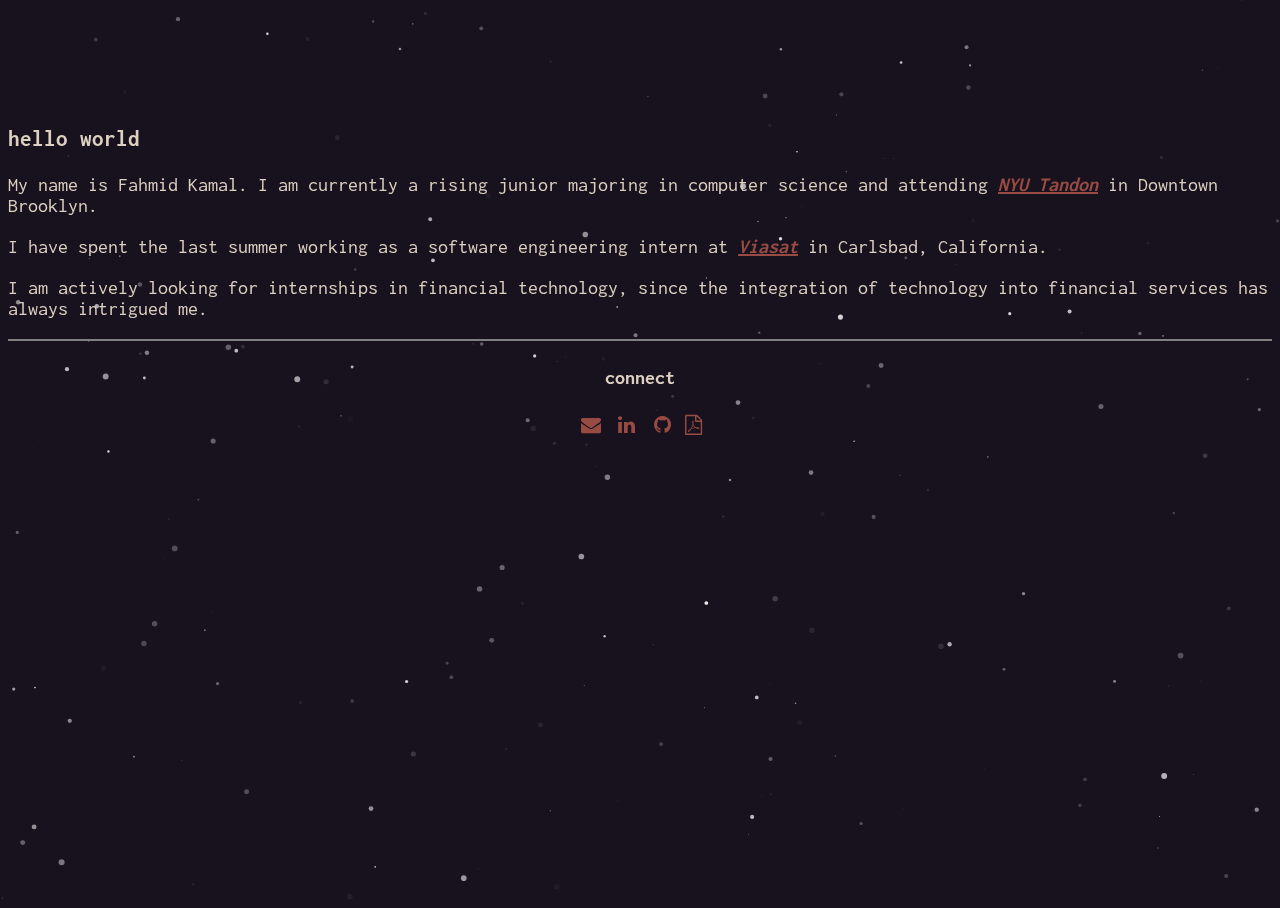
==== index.html @ b546a276 "Post summer internship update" ====
<!DOCTYPE html>
<html lang="en" dir="ltr">
<head>
    <!-- Required meta tags -->
    <meta charset="utf-8">
    <meta name="viewport" content="width=device-width, initial-scale=1, shrink-to-fit=no">
    <!-- Bootstrap CSS -->
    <link rel="stylesheet" href="https://stackpath.bootstrapcdn.com/bootstrap/4.1.3/css/bootstrap.min.css" integrity="sha384-MCw98/SFnGE8fJT3GXwEOngsV7Zt27NXFoaoApmYm81iuXoPkFOJwJ8ERdknLPMO" crossorigin="anonymous">
    <title>kamal</title>
    <!-- Font Awesome -->
    <link rel="stylesheet" href="https://cdnjs.cloudflare.com/ajax/libs/font-awesome/4.7.0/css/font-awesome.min.css">
    <!-- Google Fonts -->
    <link href="https://fonts.googleapis.com/css?family=Inconsolata" rel="stylesheet">
    <!-- ICON -->
    <link rel="icon" href="css/dino.ico">
    <!-- My Style Sheet -->
    <link rel="stylesheet" type="text/css" href="css/main.css">
</head>
  <body>
    <div id="particles-js"></div>
    <div class="container col-lg-6" id="landing">
      <div class="container">
        <h3> hello world</h3>
        <p> My name is Fahmid Kamal. I am currently a rising junior majoring in computer science and attending
        <strong> <em> <a  class="link" target="_blank" href="https://engineering.nyu.edu/">NYU Tandon</a> </em> </strong>
        in Downtown Brooklyn. </p>
        <p> I have spent the last summer working as a software engineering intern at
          <strong> <em> <a class="link" target="_blank "href="https://www.viasat.com/">Viasat</a> </em> </strong>
        in Carlsbad, California.</p>
        <p> I am actively looking for internships in financial technology, since the integration of technology into financial services has always intrigued me.  </p>
      </div>
      <hr>
      <div class="container" id="connect-links">
        <h4>connect</h4>
        <a class="link" href="mailto:fk786@nyu.edu" target="_blank" class="btn-email"><i class="fa fa-envelope fa-fw"></i></a>
        <a class="link" href="https://www.linkedin.com/in/fahmid-kamal-9a4828170/"  target="_blank" class="btn-linkedin"><i class="fa fa-linkedin fa-fw"></i></a>
        <a class="link" href="https://github.com/fk721/"  target="_blank" class="btn-github"><i class="fa fa-github fa-fw"></i></a>
        <a class="link" href="fahmid-kamal-resume.pdf"  target="_blank" class="btn-resume"><i class="fa fa-file-pdf-o"></i></a>
      </div>
    </div>

    <!-- Particles JS -->
    <script type="text/javascript" src="js/lib/particles.min.js"></script>
    <script type="text/javascript" src="js/lib/app.js"></script>
  </body>
</html>
---- css/main.css ----
/* BEGIN PARTICLES JS DEFINTIONS */
body,
html {
    height: 100%
}

#particles-js canvas {
    display: block;
    vertical-align: bottom;
    -webkit-transform: scale(1);
    -ms-transform: scale(1);
    transform: scale(1);
    opacity: 1;
    -webkit-transition: opacity .8s ease, -webkit-transform 1.4s ease;
    transition: opacity .8s ease, transform 1.4s ease
}

#particles-js {
    width: 100%;
    height: 100%;
    position: fixed;
    z-index: -10;
    top: 0;
    left: 0
}

/* END PARTICLES JS DEFINTIONS */

body {
  background: #18121e;
  color: #dcd0c0;
  font-family: 'Inconsolata', monospace;
  font-size: 20px;
  overflow-y: hidden;
}

a:active, a:hover {
  color: #eac67a;
  text-decoration: none;
}

a {
  color: #984b43;
}

#landing {
  padding-top: 7.5%;
}

#connect-links {
  text-align: center;
}

#connect-links a{
  font-size: 20px;
  transition: font-size 1s ease;
}

#connect-links a:hover {
  font-size: 25px;
}

#connect-links {
  padding-bottom: 20%;
}

hr {
  -moz-border-bottom-colors: none;
  -moz-border-image: none;
  -moz-border-left-colors: none;
  -moz-border-right-colors: none;
  -moz-border-top-colors: none;
  border-color: #EEEEEE -moz-use-text-color #FFFFFF;
  border-style: solid none;
  border-width: 1px 0;
  margin: 18px 0;
}
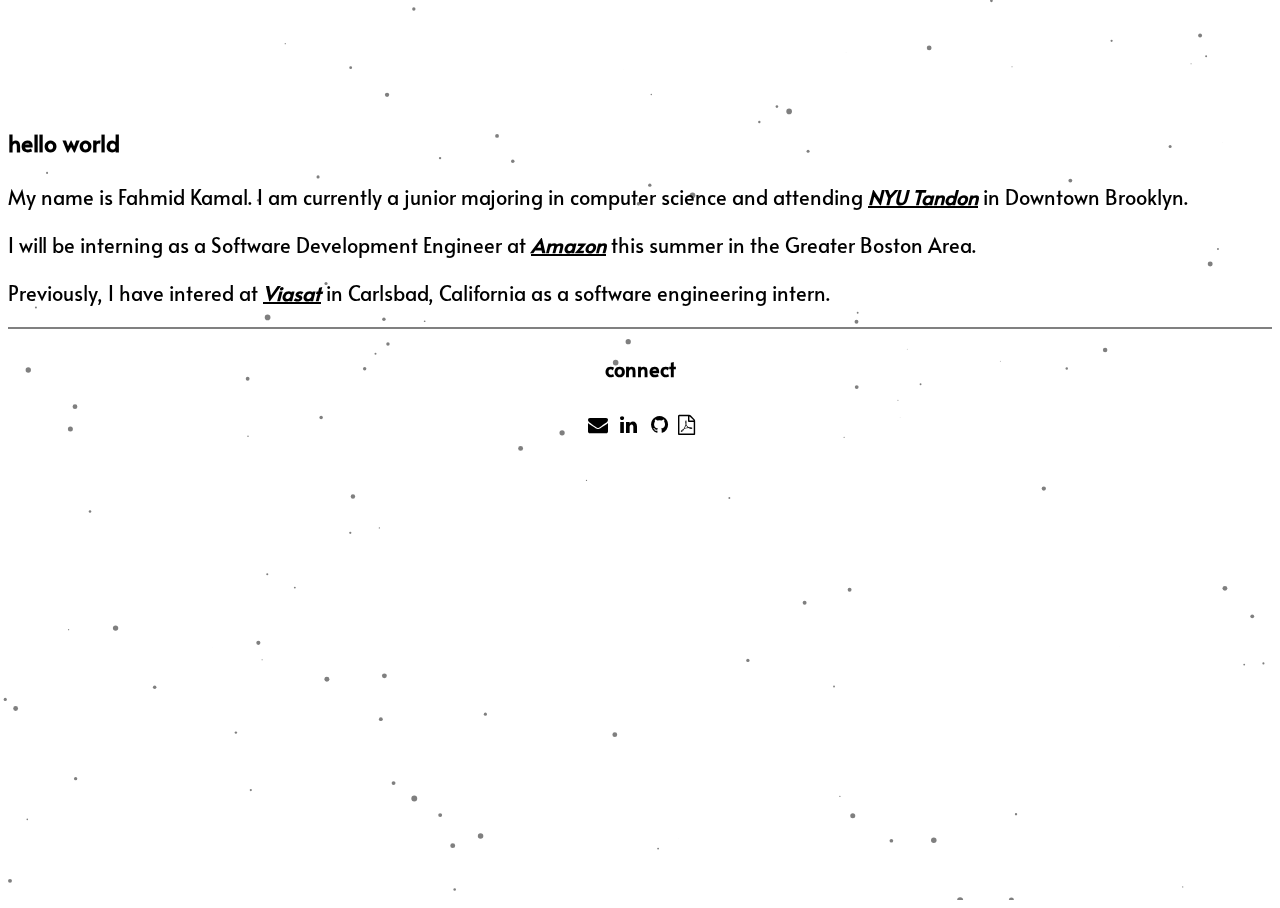
==== commit a0612f5c: "Update experience" ====
--- a/index.html
+++ b/index.html
@@ -10,9 +10,9 @@
     <!-- Font Awesome -->
     <link rel="stylesheet" href="https://cdnjs.cloudflare.com/ajax/libs/font-awesome/4.7.0/css/font-awesome.min.css">
     <!-- Google Fonts -->
-    <link href="https://fonts.googleapis.com/css?family=Inconsolata" rel="stylesheet">
+    <link href="https://fonts.googleapis.com/css?family=Alata&display=swap" rel="stylesheet">
     <!-- ICON -->
-    <link rel="icon" href="css/dino.ico">
+    <link rel="icon" href="css/fast.ico">
     <!-- My Style Sheet -->
     <link rel="stylesheet" type="text/css" href="css/main.css">
 </head>
@@ -21,13 +21,13 @@
     <div class="container col-lg-6" id="landing">
       <div class="container">
         <h3> hello world</h3>
-        <p> My name is Fahmid Kamal. I am currently a rising junior majoring in computer science and attending
+        <p> My name is Fahmid Kamal. I am currently a junior majoring in computer science and attending
         <strong> <em> <a  class="link" target="_blank" href="https://engineering.nyu.edu/">NYU Tandon</a> </em> </strong>
         in Downtown Brooklyn. </p>
-        <p> I have spent the last summer working as a software engineering intern at
+        <p> I will be interning as a Software Development Engineer at  <strong> <em> <a class="link" target="_blank "href="https://www.aboutamazon.com/our-company">Amazon</a> </em> </strong> this summer in the Greater Boston Area.  </p>
+        <p> Previously, I have intered at
           <strong> <em> <a class="link" target="_blank "href="https://www.viasat.com/">Viasat</a> </em> </strong>
-        in Carlsbad, California.</p>
-        <p> I am actively looking for internships in financial technology, since the integration of technology into financial services has always intrigued me.  </p>
+        in Carlsbad, California as a software engineering intern. </p>
       </div>
       <hr>
       <div class="container" id="connect-links">
--- a/css/main.css
+++ b/css/main.css
@@ -27,20 +27,20 @@
 /* END PARTICLES JS DEFINTIONS */
 
 body {
-  background: #18121e;
-  color: #dcd0c0;
-  font-family: 'Inconsolata', monospace;
+  background: #ffffff;
+  color: #000000;
+  font-family: 'Alata', sans-serif;
   font-size: 20px;
   overflow-y: hidden;
 }
 
 a:active, a:hover {
-  color: #eac67a;
+  color: #00000070;
   text-decoration: none;
 }
 
 a {
-  color: #984b43;
+  color: #000000;
 }
 
 #landing {
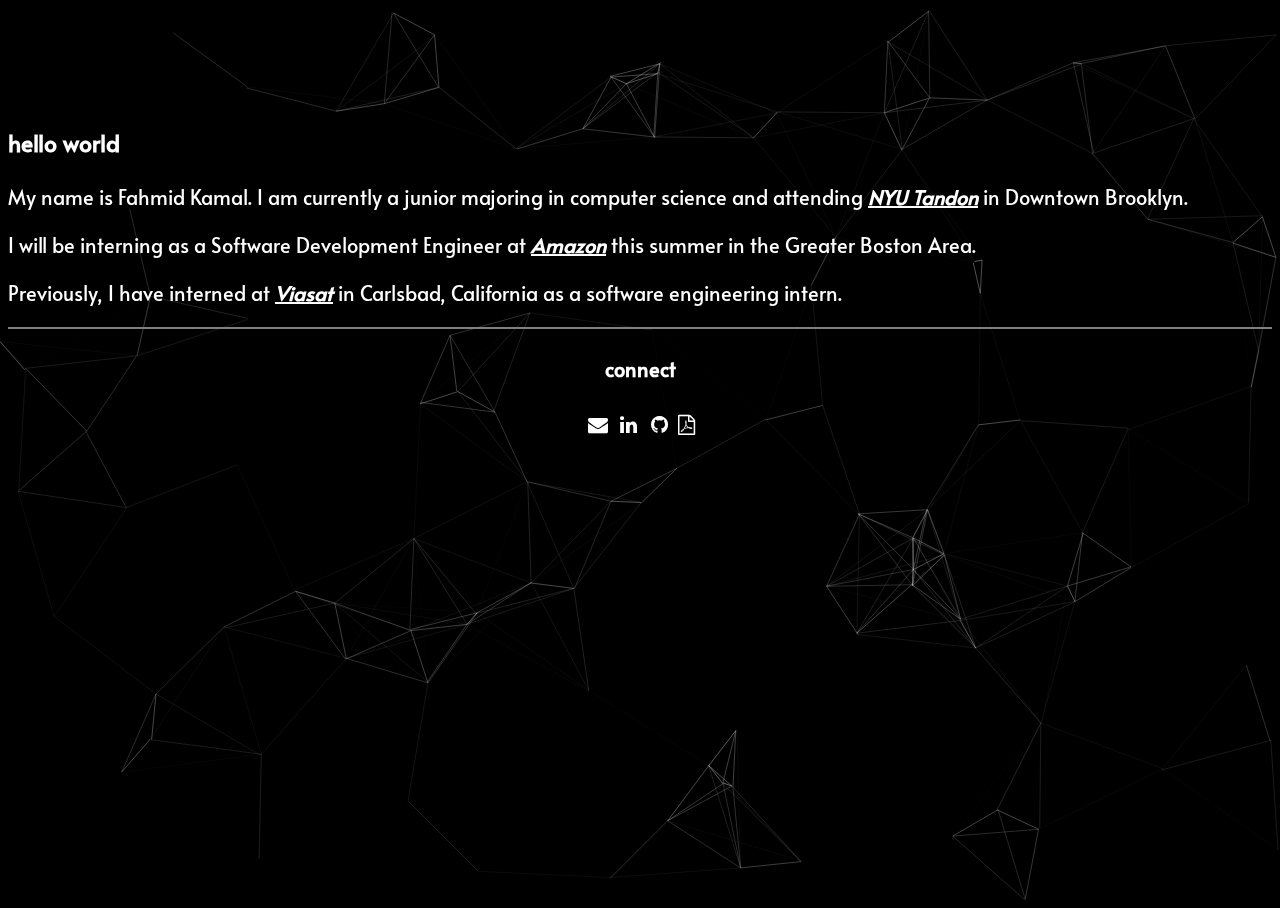
==== commit 4f9dd637: "Fix typo" ====
--- a/index.html
+++ b/index.html
@@ -25,7 +25,7 @@
         <strong> <em> <a  class="link" target="_blank" href="https://engineering.nyu.edu/">NYU Tandon</a> </em> </strong>
         in Downtown Brooklyn. </p>
         <p> I will be interning as a Software Development Engineer at  <strong> <em> <a class="link" target="_blank "href="https://www.aboutamazon.com/our-company">Amazon</a> </em> </strong> this summer in the Greater Boston Area.  </p>
-        <p> Previously, I have intered at
+        <p> Previously, I have interned at
           <strong> <em> <a class="link" target="_blank "href="https://www.viasat.com/">Viasat</a> </em> </strong>
         in Carlsbad, California as a software engineering intern. </p>
       </div>
--- a/css/main.css
+++ b/css/main.css
@@ -27,20 +27,20 @@
 /* END PARTICLES JS DEFINTIONS */
 
 body {
-  background: #ffffff;
-  color: #000000;
+  background: #000000;
+  color: #ffffff;
   font-family: 'Alata', sans-serif;
   font-size: 20px;
   overflow-y: hidden;
 }
 
 a:active, a:hover {
-  color: #00000070;
+  color: #778899;
   text-decoration: none;
 }
 
 a {
-  color: #000000;
+  color: #ffffff;
 }
 
 #landing {
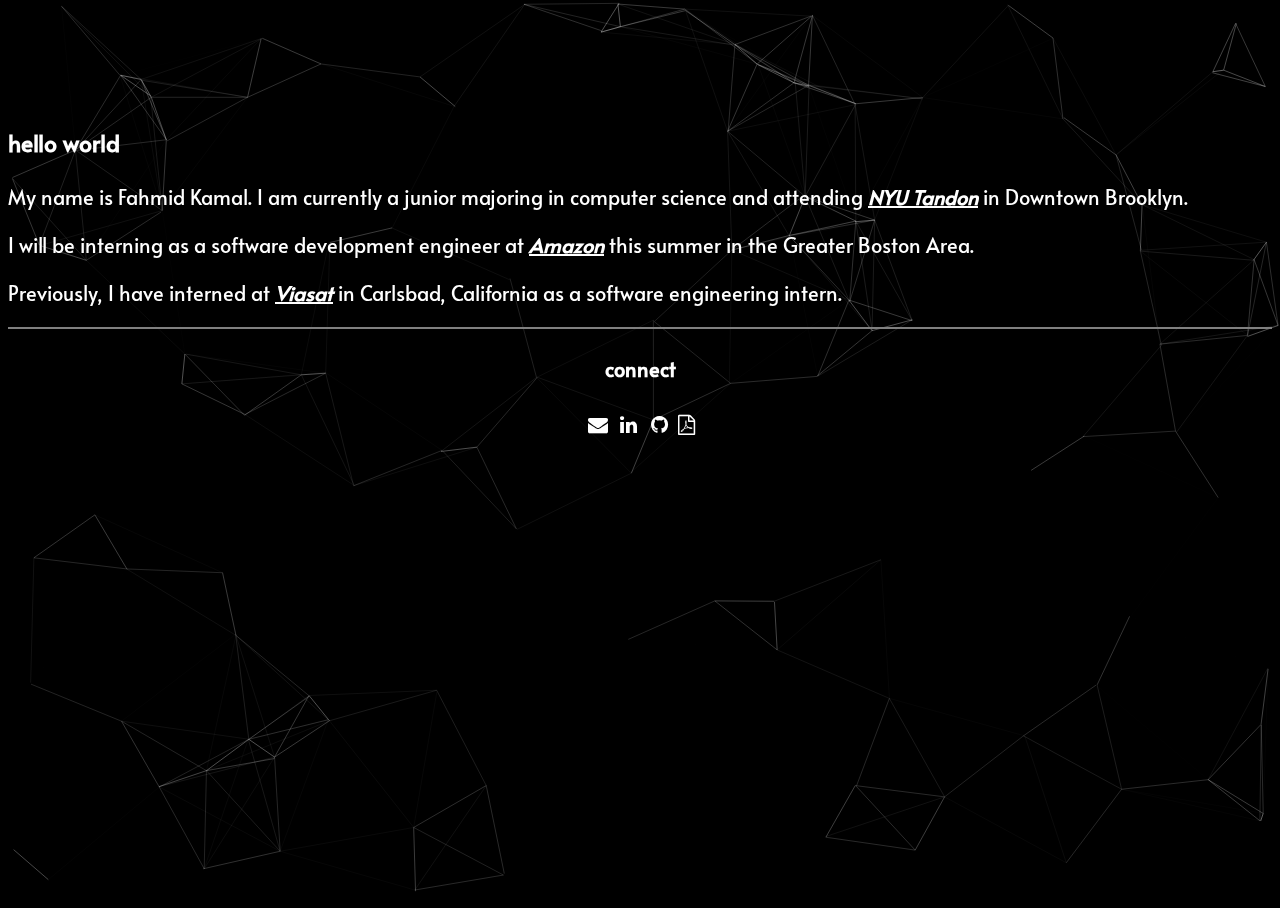
==== commit 911f3744: "Fix typo" ====
--- a/index.html
+++ b/index.html
@@ -24,7 +24,7 @@
         <p> My name is Fahmid Kamal. I am currently a junior majoring in computer science and attending
         <strong> <em> <a  class="link" target="_blank" href="https://engineering.nyu.edu/">NYU Tandon</a> </em> </strong>
         in Downtown Brooklyn. </p>
-        <p> I will be interning as a Software Development Engineer at  <strong> <em> <a class="link" target="_blank "href="https://www.aboutamazon.com/our-company">Amazon</a> </em> </strong> this summer in the Greater Boston Area.  </p>
+        <p> I will be interning as a software development engineer at  <strong> <em> <a class="link" target="_blank "href="https://www.aboutamazon.com/our-company">Amazon</a> </em> </strong> this summer in the Greater Boston Area.  </p>
         <p> Previously, I have interned at
           <strong> <em> <a class="link" target="_blank "href="https://www.viasat.com/">Viasat</a> </em> </strong>
         in Carlsbad, California as a software engineering intern. </p>
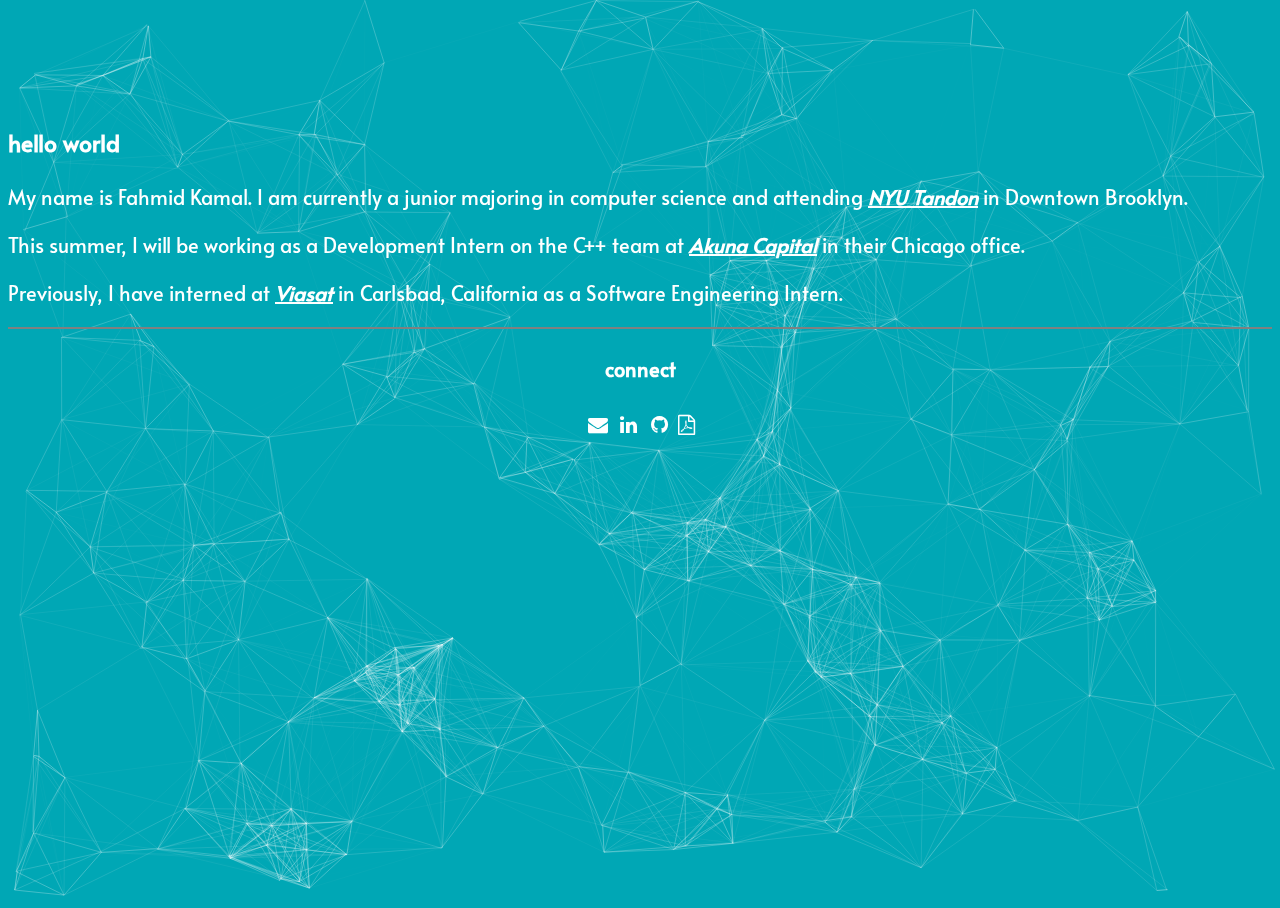
==== commit 50555fe9: "Update Akuna" ====
--- a/index.html
+++ b/index.html
@@ -12,7 +12,7 @@
     <!-- Google Fonts -->
     <link href="https://fonts.googleapis.com/css?family=Alata&display=swap" rel="stylesheet">
     <!-- ICON -->
-    <link rel="icon" href="css/fast.ico">
+    <link rel="icon" href="css/fire.ico">
     <!-- My Style Sheet -->
     <link rel="stylesheet" type="text/css" href="css/main.css">
 </head>
@@ -24,10 +24,10 @@
         <p> My name is Fahmid Kamal. I am currently a junior majoring in computer science and attending
         <strong> <em> <a  class="link" target="_blank" href="https://engineering.nyu.edu/">NYU Tandon</a> </em> </strong>
         in Downtown Brooklyn. </p>
-        <p> I will be interning as a software development engineer at  <strong> <em> <a class="link" target="_blank "href="https://www.aboutamazon.com/our-company">Amazon</a> </em> </strong> this summer in the Greater Boston Area.  </p>
+        <p> This summer, I will be working as a Development Intern on the C++ team at <strong> <em> <a class="link" target="_blank "href="https://akunacapital.com/">Akuna Capital</a> </em> </strong> in their Chicago office.  </p>
         <p> Previously, I have interned at
           <strong> <em> <a class="link" target="_blank "href="https://www.viasat.com/">Viasat</a> </em> </strong>
-        in Carlsbad, California as a software engineering intern. </p>
+        in Carlsbad, California as a Software Engineering Intern. </p>
       </div>
       <hr>
       <div class="container" id="connect-links">
--- a/css/main.css
+++ b/css/main.css
@@ -27,7 +27,7 @@
 /* END PARTICLES JS DEFINTIONS */
 
 body {
-  background: #000000;
+  background: #00a7b5;
   color: #ffffff;
   font-family: 'Alata', sans-serif;
   font-size: 20px;
@@ -35,7 +35,7 @@
 }
 
 a:active, a:hover {
-  color: #778899;
+  color: #0b2d72;
   text-decoration: none;
 }
 
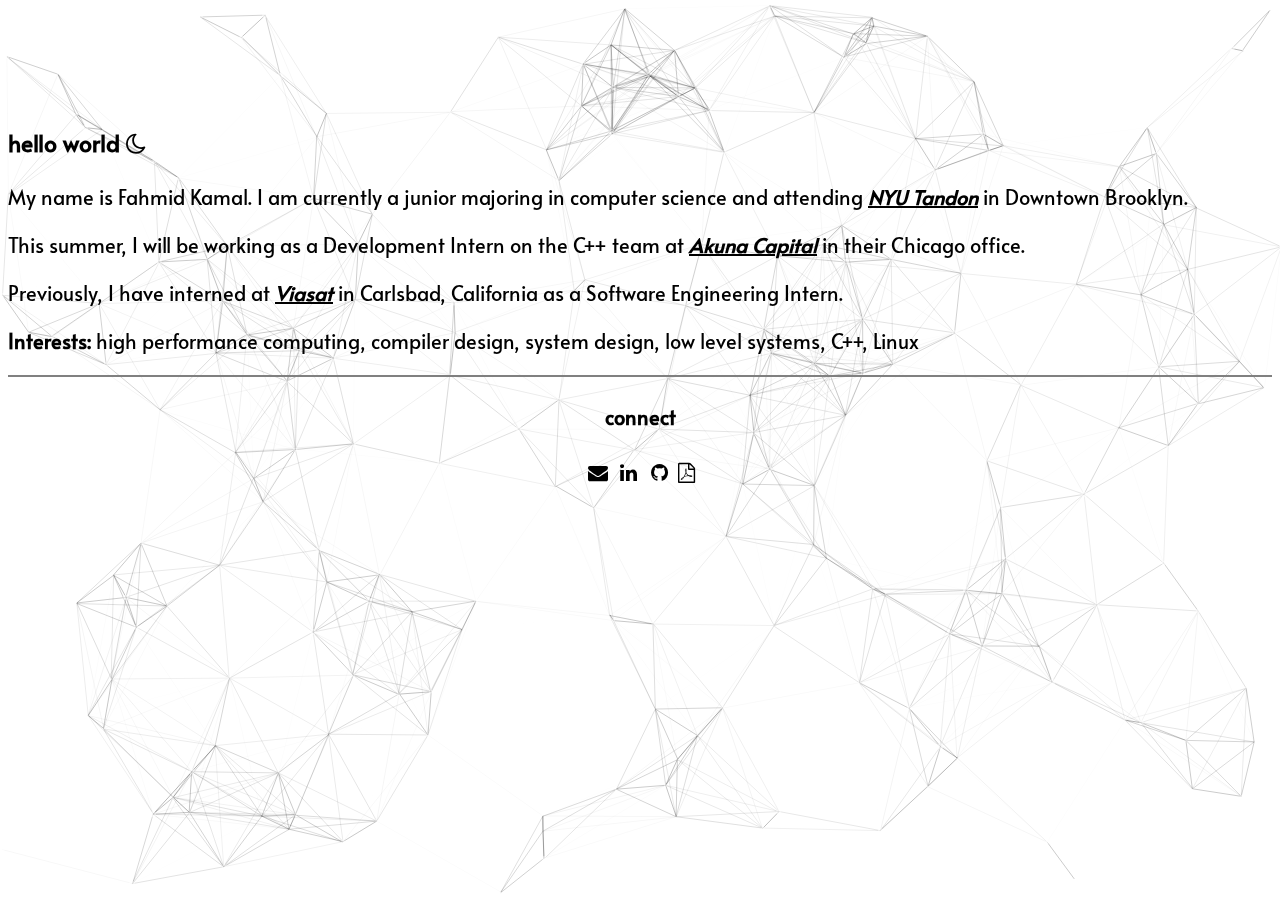
==== commit 884c34d5: "Add script" ====
--- a/index.html
+++ b/index.html
@@ -15,12 +15,14 @@
     <link rel="icon" href="css/fire.ico">
     <!-- My Style Sheet -->
     <link rel="stylesheet" type="text/css" href="css/main.css">
+     <!-- My Script -->
+     <script type="text/javascript" src="js/lib/main.js"></script>
 </head>
   <body>
     <div id="particles-js"></div>
     <div class="container col-lg-6" id="landing">
       <div class="container">
-        <h3> hello world</h3>
+        <h3> hello world  <i id="moonIcon" class="ml-2 fa fa-moon-o" onclick="switchStyles()"></i> <i id="sunIcon" class="ml-2 fa fa-sun-o"  onclick="switchStyles()" style="display:none"></i> </h3>
         <p> My name is Fahmid Kamal. I am currently a junior majoring in computer science and attending
         <strong> <em> <a  class="link" target="_blank" href="https://engineering.nyu.edu/">NYU Tandon</a> </em> </strong>
         in Downtown Brooklyn. </p>
@@ -28,6 +30,7 @@
         <p> Previously, I have interned at
           <strong> <em> <a class="link" target="_blank "href="https://www.viasat.com/">Viasat</a> </em> </strong>
         in Carlsbad, California as a Software Engineering Intern. </p>
+        <p> <strong>Interests:</strong> high performance computing, compiler design, system design, low level systems, C++, Linux </p>
       </div>
       <hr>
       <div class="container" id="connect-links">
--- a/css/main.css
+++ b/css/main.css
@@ -27,20 +27,20 @@
 /* END PARTICLES JS DEFINTIONS */
 
 body {
-  background: #00a7b5;
-  color: #ffffff;
+  background: #ffffff;
+  color: #000000;
   font-family: 'Alata', sans-serif;
   font-size: 20px;
   overflow-y: hidden;
 }
 
 a:active, a:hover {
-  color: #0b2d72;
+  color: #a9aaba;
   text-decoration: none;
 }
 
 a {
-  color: #ffffff;
+  color: #000000;
 }
 
 #landing {
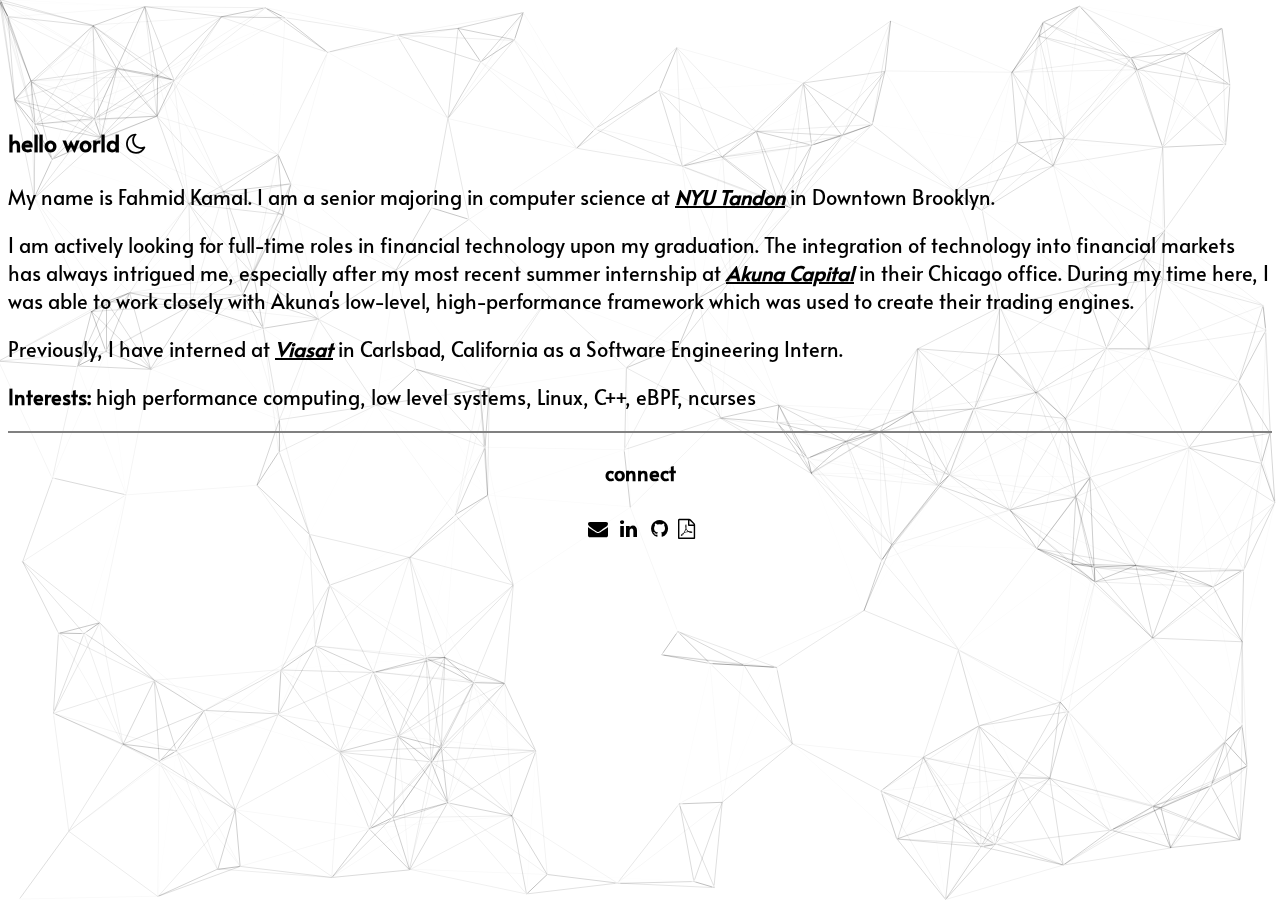
==== commit 7cb42956: "Add post-Akuna changes" ====
--- a/index.html
+++ b/index.html
@@ -23,20 +23,20 @@
     <div class="container col-lg-6" id="landing">
       <div class="container">
         <h3> hello world  <i id="moonIcon" class="ml-2 fa fa-moon-o" onclick="switchStyles()"></i> <i id="sunIcon" class="ml-2 fa fa-sun-o"  onclick="switchStyles()" style="display:none"></i> </h3>
-        <p> My name is Fahmid Kamal. I am currently a junior majoring in computer science and attending
+        <p> My name is Fahmid Kamal. I am a senior majoring in computer science at
         <strong> <em> <a  class="link" target="_blank" href="https://engineering.nyu.edu/">NYU Tandon</a> </em> </strong>
-        in Downtown Brooklyn. </p>
-        <p> This summer, I will be working as a Development Intern on the C++ team at <strong> <em> <a class="link" target="_blank "href="https://akunacapital.com/">Akuna Capital</a> </em> </strong> in their Chicago office.  </p>
+        in Downtown Brooklyn.</p>
+        <p> I am actively looking for full-time roles in financial technology upon my graduation. The integration of technology into financial markets has always intrigued me, especially after my most recent summer internship at <strong> <em> <a class="link" target="_blank "href="https://akunacapital.com/">Akuna Capital</a> </em> </strong> in their Chicago office. During my time here, I was able to work closely with Akuna's low-level, high-performance framework which was used to create their trading engines. </p>
         <p> Previously, I have interned at
           <strong> <em> <a class="link" target="_blank "href="https://www.viasat.com/">Viasat</a> </em> </strong>
         in Carlsbad, California as a Software Engineering Intern. </p>
-        <p> <strong>Interests:</strong> high performance computing, compiler design, system design, low level systems, C++, Linux </p>
+        <p> <strong>Interests:</strong> high performance computing, low level systems, Linux, C++, eBPF, ncurses </p>
       </div>
       <hr>
       <div class="container" id="connect-links">
         <h4>connect</h4>
-        <a class="link" href="mailto:fk786@nyu.edu" target="_blank" class="btn-email"><i class="fa fa-envelope fa-fw"></i></a>
-        <a class="link" href="https://www.linkedin.com/in/fahmid-kamal-9a4828170/"  target="_blank" class="btn-linkedin"><i class="fa fa-linkedin fa-fw"></i></a>
+        <a class="link" href="mailto:fahmidkamal.dev@gmail.com" target="_blank" class="btn-email"><i class="fa fa-envelope fa-fw"></i></a>
+        <a class="link" href="https://www.linkedin.com/in/fahmid-kamal/"  target="_blank" class="btn-linkedin"><i class="fa fa-linkedin fa-fw"></i></a>
         <a class="link" href="https://github.com/fk721/"  target="_blank" class="btn-github"><i class="fa fa-github fa-fw"></i></a>
         <a class="link" href="fahmid-kamal-resume.pdf"  target="_blank" class="btn-resume"><i class="fa fa-file-pdf-o"></i></a>
       </div>
--- a/css/main.css
+++ b/css/main.css
@@ -31,7 +31,7 @@
   color: #000000;
   font-family: 'Alata', sans-serif;
   font-size: 20px;
-  overflow-y: hidden;
+  /* overflow-y: hidden; */
 }
 
 a:active, a:hover {
@@ -75,3 +75,7 @@
   border-width: 1px 0;
   margin: 18px 0;
 }
+
+i {
+  cursor: pointer;
+}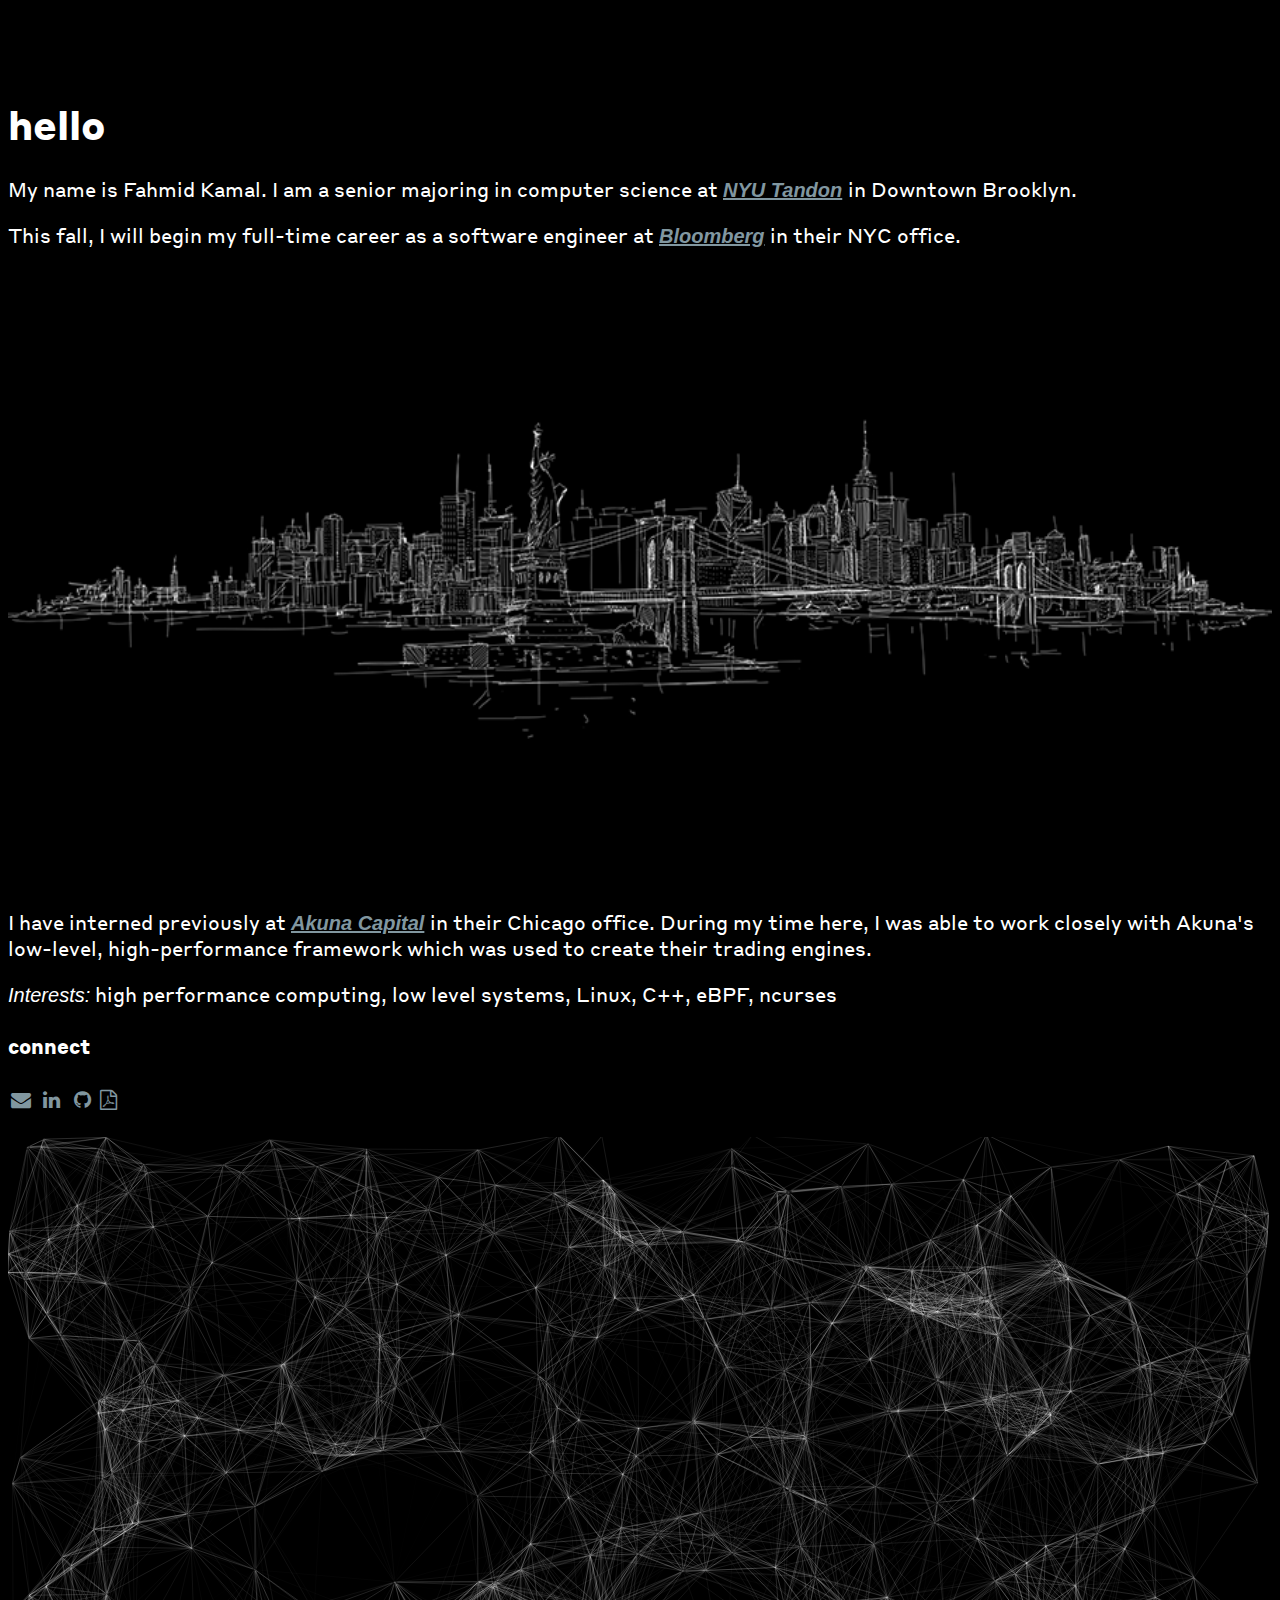
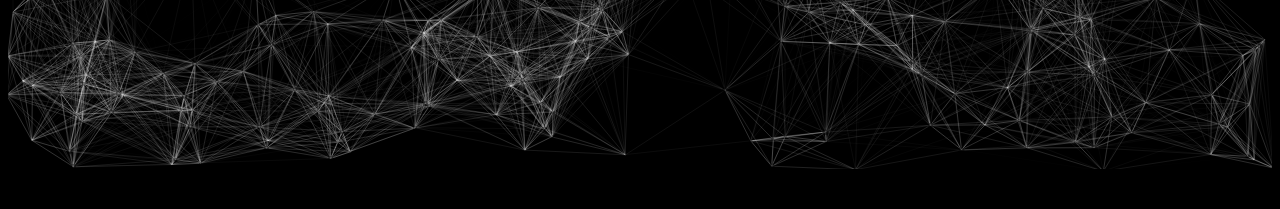
==== commit 217961a2: "Post Bloomberg update" ====
--- a/index.html
+++ b/index.html
@@ -6,42 +6,52 @@
     <meta name="viewport" content="width=device-width, initial-scale=1, shrink-to-fit=no">
     <!-- Bootstrap CSS -->
     <link rel="stylesheet" href="https://stackpath.bootstrapcdn.com/bootstrap/4.1.3/css/bootstrap.min.css" integrity="sha384-MCw98/SFnGE8fJT3GXwEOngsV7Zt27NXFoaoApmYm81iuXoPkFOJwJ8ERdknLPMO" crossorigin="anonymous">
-    <title>kamal</title>
+    <title>FK</title>
     <!-- Font Awesome -->
     <link rel="stylesheet" href="https://cdnjs.cloudflare.com/ajax/libs/font-awesome/4.7.0/css/font-awesome.min.css">
-    <!-- Google Fonts -->
-    <link href="https://fonts.googleapis.com/css?family=Alata&display=swap" rel="stylesheet">
     <!-- ICON -->
-    <link rel="icon" href="css/fire.ico">
+    <link rel="icon" href="css/smile.ico">
     <!-- My Style Sheet -->
     <link rel="stylesheet" type="text/css" href="css/main.css">
-     <!-- My Script -->
-     <script type="text/javascript" src="js/lib/main.js"></script>
 </head>
   <body>
-    <div id="particles-js"></div>
-    <div class="container col-lg-6" id="landing">
-      <div class="container">
-        <h3> hello world  <i id="moonIcon" class="ml-2 fa fa-moon-o" onclick="switchStyles()"></i> <i id="sunIcon" class="ml-2 fa fa-sun-o"  onclick="switchStyles()" style="display:none"></i> </h3>
-        <p> My name is Fahmid Kamal. I am a senior majoring in computer science at
-        <strong> <em> <a  class="link" target="_blank" href="https://engineering.nyu.edu/">NYU Tandon</a> </em> </strong>
-        in Downtown Brooklyn.</p>
-        <p> I am actively looking for full-time roles in financial technology upon my graduation. The integration of technology into financial markets has always intrigued me, especially after my most recent summer internship at <strong> <em> <a class="link" target="_blank "href="https://akunacapital.com/">Akuna Capital</a> </em> </strong> in their Chicago office. During my time here, I was able to work closely with Akuna's low-level, high-performance framework which was used to create their trading engines. </p>
-        <p> Previously, I have interned at
-          <strong> <em> <a class="link" target="_blank "href="https://www.viasat.com/">Viasat</a> </em> </strong>
-        in Carlsbad, California as a Software Engineering Intern. </p>
-        <p> <strong>Interests:</strong> high performance computing, low level systems, Linux, C++, eBPF, ncurses </p>
+    <div class="container" id="main-container">
+      <div class="row">
+        <!-- TOP ROW -->
+        <!-- LEFT -->
+        <div class="col-lg-4">
+          <h1>hello</h1>
+          <p> My name is Fahmid Kamal. I am a senior majoring in computer science at <strong> <em> <a  class="link" target="_blank" href="https://engineering.nyu.edu/">NYU Tandon</a> </em> </strong> in Downtown Brooklyn.</p>
+          <p> This fall, I will begin my full-time career as a software engineer at <strong> <em> <a  class="link" target="_blank" href="https://www.bloomberg.com/company/what-we-do/">Bloomberg</a> </em> </strong> in their NYC office. </p>
+        </div>
+        <!-- RIGHT -->
+        <div class="col-lg-8">
+          <img id="nyc-skyline" src="resources/nyc-skyline-inverted.png" alt="">
+        </div>
       </div>
-      <hr>
-      <div class="container" id="connect-links">
-        <h4>connect</h4>
-        <a class="link" href="mailto:fahmidkamal.dev@gmail.com" target="_blank" class="btn-email"><i class="fa fa-envelope fa-fw"></i></a>
-        <a class="link" href="https://www.linkedin.com/in/fahmid-kamal/"  target="_blank" class="btn-linkedin"><i class="fa fa-linkedin fa-fw"></i></a>
-        <a class="link" href="https://github.com/fk721/"  target="_blank" class="btn-github"><i class="fa fa-github fa-fw"></i></a>
-        <a class="link" href="fahmid-kamal-resume.pdf"  target="_blank" class="btn-resume"><i class="fa fa-file-pdf-o"></i></a>
+      <br>
+      <!-- BOTTOM ROW -->
+      <!-- LEFT -->
+      <div class="row">
+        <div class="col-lg-8 order-lg-2">
+          <p> I have interned previously at <strong> <em> <a class="link" target="_blank "href="https://akunacapital.com/">Akuna Capital</a> </em> </strong> in their Chicago office. During my time here, I was able to work closely with Akuna's low-level, high-performance framework which was used to create their trading engines. </p>
+          <p> <em>Interests:</em> high performance computing, low level systems, Linux, C++, eBPF, ncurses </p>
+          <div id="connect-links">
+            <h4>connect</h6>
+            <a class="link" href="mailto:fahmidkamal.dev@gmail.com" target="_blank" class="btn-email"><i class="fa fa-envelope fa-fw"></i></a>
+            <a class="link" href="https://www.linkedin.com/in/fahmid-kamal/"  target="_blank" class="btn-linkedin"><i class="fa fa-linkedin fa-fw"></i></a>
+            <a class="link" href="https://github.com/fk721/"  target="_blank" class="btn-github"><i class="fa fa-github fa-fw"></i></a>
+            <a class="link" href="resources/fahmid-kamal-resume.pdf"  target="_blank" class="btn-resume"><i class="fa fa-file-pdf-o"></i></a>
+            <br>
+          </div>
+        </div>
+        <!-- RIGHT -->
+        <div class="col-lg-4 order-lg-1">
+          <div id="particles-js"></div>
+        </div>
       </div>
-    </div>
-
+    </div> 
+    <!-- END CONTAINER -->
     <!-- Particles JS -->
     <script type="text/javascript" src="js/lib/particles.min.js"></script>
     <script type="text/javascript" src="js/lib/app.js"></script>
--- a/css/main.css
+++ b/css/main.css
@@ -1,8 +1,52 @@
-/* BEGIN PARTICLES JS DEFINTIONS */
-body,
-html {
-    height: 100%
-}
+/* FONTS */
+@charset "UTF-8";
+@font-face {
+  font-family: 'Styrene';
+  src: url("../fonts/StyreneB-Bold-Web.woff2") format("woff2"), url("../fonts/StyreneB-Bold-Web.woff") format("woff");
+  font-weight: 600;
+  font-style: normal;
+  -webkit-font-feature-settings: 'kern' on, 'liga' off, 'calt' off, 'ss01';
+          font-feature-settings: 'kern' on, 'liga' off, 'calt' off, 'ss01'; }
+@font-face {
+  font-family: 'Styrene';
+  src: url("../fonts/StyreneB-BoldItalic-Web.woff2") format("woff2"), url("../fonts/StyreneB-BoldItalic-Web.woff") format("woff");
+  font-weight: 600;
+  font-style: italic;
+  -webkit-font-feature-settings: 'kern' on, 'liga' off, 'calt' off, 'ss01';
+          font-feature-settings: 'kern' on, 'liga' off, 'calt' off, 'ss01'; }
+@font-face {
+  font-family: 'Styrene';
+  src: url("../fonts/StyreneB-Regular-Web.woff2") format("woff2"), url("../fonts/StyreneB-Regular-Web.woff") format("woff");
+  font-weight: 400;
+  font-style: normal;
+  -webkit-font-feature-settings: 'kern' on, 'liga' off, 'calt' off, 'ss01';
+          font-feature-settings: 'kern' on, 'liga' off, 'calt' off, 'ss01'; }
+@font-face {
+  font-family: 'Styrene';
+  src: url("../fonts/StyreneB-RegularItalic-Web.woff2") format("woff2"), url("../fonts/StyreneB-RegularItalic-Web.woff") format("woff");
+  font-weight: 400;
+  font-style: italic;
+  -webkit-font-feature-settings: 'kern' on, 'liga' off, 'calt' off, 'ss01';
+          font-feature-settings: 'kern' on, 'liga' off, 'calt' off, 'ss01'; }
+* {
+  -webkit-box-sizing: border-box;
+          box-sizing: border-box;
+  -webkit-font-smoothing: antialiased;
+  -moz-font-smooth: antialiased; }
+
+::-moz-selection {
+  background: #030303;
+  color: #fff; }
+
+::selection {
+  background: #030303;
+  color: #fff; }
+
+::-moz-selection {
+  background: #030303;
+  color: #fff; }
+
+/* PARTICLES STUFF */
 
 #particles-js canvas {
     display: block;
@@ -16,22 +60,33 @@
 }
 
 #particles-js {
-    width: 100%;
-    height: 100%;
-    position: fixed;
-    z-index: -10;
-    top: 0;
-    left: 0
+    padding-top: 2%;
 }
 
-/* END PARTICLES JS DEFINTIONS */
+/* END PARTICLES STUFF */
 
 body {
-  background: #ffffff;
-  color: #000000;
-  font-family: 'Alata', sans-serif;
+  background: #000;
+  color: #fff;
+  font-family: "Styrene", sans-serif;
+  -webkit-font-feature-settings: "kern" on, "liga" off, "calt" off, "ss01";
+  font-feature-settings: "kern" on, "liga" off, "calt" off, "ss01";
   font-size: 20px;
   /* overflow-y: hidden; */
+    -webkit-user-select: none;
+       -moz-user-select: none;
+         -o-user-select: none;
+        -ms-user-select: none;
+            user-select: none
+}
+
+#main-container {
+  padding-top: 5%;
+  padding-bottom: 2.5%;
+}
+
+h1, h2, h3, h4, h5, h6 {
+  font-weight: bold;
 }
 
 a:active, a:hover {
@@ -40,18 +95,10 @@
 }
 
 a {
-  color: #000000;
+  color: #8197a0;
 }
 
-#landing {
-  padding-top: 7.5%;
-}
-
-#connect-links {
-  text-align: center;
-}
-
-#connect-links a{
+#connect-links a {
   font-size: 20px;
   transition: font-size 1s ease;
 }
@@ -60,22 +107,6 @@
   font-size: 25px;
 }
 
-#connect-links {
-  padding-bottom: 20%;
-}
-
-hr {
-  -moz-border-bottom-colors: none;
-  -moz-border-image: none;
-  -moz-border-left-colors: none;
-  -moz-border-right-colors: none;
-  -moz-border-top-colors: none;
-  border-color: #EEEEEE -moz-use-text-color #FFFFFF;
-  border-style: solid none;
-  border-width: 1px 0;
-  margin: 18px 0;
-}
-
-i {
-  cursor: pointer;
+#nyc-skyline {
+  width: 100%
 }